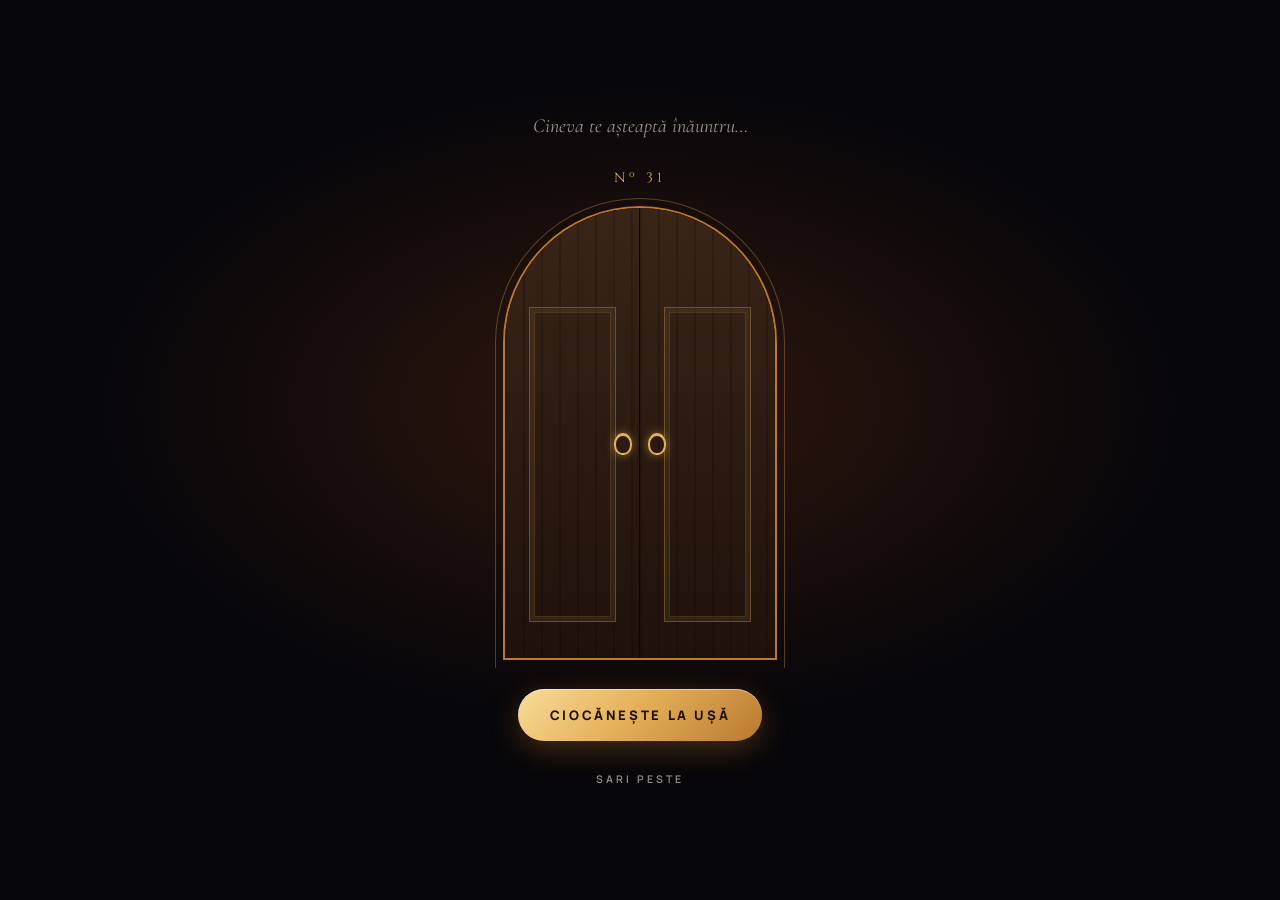
==== index.html @ 45ad18c3 "Invitația apare dintr-odată; confirmarea într-un singur card Co-Authored-By: Claude Opus 5.5 <norepl" ====
<!DOCTYPE html>
<html lang="ro">
<head>
    <meta charset="UTF-8">
    <meta name="viewport" content="width=device-width, initial-scale=1.0, viewport-fit=cover">
    <meta name="theme-color" content="#07060a">
    <title>🎃 Ziua Brianei — Halloween Party</title>
    <meta property="og:title" content="🎃 Ești invitat la ziua Brianei!">
    <meta property="og:description" content="Halloween Party · Sâmbătă, 31 octombrie 2026, ora 14:00">
    <link rel="preconnect" href="https://fonts.googleapis.com">
    <link rel="preconnect" href="https://fonts.gstatic.com" crossorigin>
    <link href="https://fonts.googleapis.com/css2?family=Cinzel:wght@500;700;800&family=Cormorant+Garamond:ital,wght@0,500;1,500;1,600&family=Manrope:wght@500;600;700;800&display=swap" rel="stylesheet">
    <link rel="stylesheet" href="theme.css">
    <style>
        /* ---------- Ușa de la intrare ---------- */
        .intro {
            position: fixed;
            inset: 0;
            z-index: 50;
            display: flex;
            flex-direction: column;
            align-items: center;
            justify-content: center;
            gap: 3.5dvh;
            padding: 24px;
            background:
                radial-gradient(ellipse 60% 50% at 50% 45%, rgba(232, 100, 28, 0.18), transparent 70%),
                #07060a;
            transition: opacity 0.8s ease 1s, visibility 0s linear 1.8s;
        }
        .intro.gone { opacity: 0; visibility: hidden; }
        .intro-pre { font-family: var(--serif); font-style: italic; font-size: 1.25rem; color: var(--muted); margin-bottom: 2.4rem; }

        .door {
            position: relative;
            width: min(56vw, 30dvh);
            aspect-ratio: 0.6;
            perspective: 1000px;
        }
        .door .arch {
            position: absolute;
            inset: -10px;
            border: 1px solid var(--line);
            border-bottom: none;
            border-radius: 999px 999px 0 0;
        }
        .door .inside {
            position: absolute;
            inset: 0;
            border-radius: 999px 999px 0 0;
            overflow: hidden;
            background: radial-gradient(ellipse at 50% 70%, #ffb45a 0%, #e8641c 25%, #3a1406 65%, #0b0507 100%);
            box-shadow: 0 0 0 2px var(--gold-3);
        }
        .leaf {
            position: absolute;
            top: 0; bottom: 0;
            width: 50%;
            background:
                repeating-linear-gradient(90deg, rgba(0,0,0,0.18) 0 2px, transparent 2px 18px),
                linear-gradient(180deg, #3a2418, #1f120b);
            transition: transform 1.3s cubic-bezier(0.65, 0, 0.25, 1);
        }
        .leaf.l { left: 0; transform-origin: left center; border-radius: 999px 0 0 0 / 999px 0 0 0; box-shadow: inset -1px 0 0 #0b0604; }
        .leaf.r { right: 0; transform-origin: right center; border-radius: 0 999px 0 0 / 0 999px 0 0; }
        .leaf::before {
            content: '';
            position: absolute;
            inset: 22% 18% 8%;
            border: 1px solid rgba(230, 177, 90, 0.35);
            box-shadow: inset 0 0 0 4px rgba(0,0,0,0.25), inset 0 0 0 5px rgba(230, 177, 90, 0.18);
        }
        .ring {
            position: absolute;
            top: 50%;
            width: 18px; height: 22px;
            border: 2.5px solid var(--gold);
            border-top-width: 3px;
            border-radius: 50% 50% 45% 45%;
            box-shadow: 0 0 10px rgba(230, 177, 90, 0.5);
        }
        .leaf.l .ring { right: 8px; }
        .leaf.r .ring { left: 8px; }
        .door .num {
            position: absolute;
            top: -2.4rem; left: 50%;
            transform: translateX(-50%);
            font-family: var(--display);
            font-size: 0.85rem;
            letter-spacing: 0.3em;
            color: var(--gold);
            white-space: nowrap;
        }
        .intro.knock .door { animation: knock 0.45s ease 2; }
        @keyframes knock {
            0%, 100% { transform: none; }
            25% { transform: translateX(-3px) rotate(-0.6deg); }
            50% { transform: translateX(3px) rotate(0.6deg); }
        }
        .intro.open .leaf.l { transform: rotateY(-108deg); }
        .intro.open .leaf.r { transform: rotateY(108deg); }
        .intro.open .door .inside { box-shadow: 0 0 0 2px var(--gold-3), 0 0 120px 40px rgba(232, 120, 40, 0.45); transition: box-shadow 1s; }

        .toc {
            position: absolute;
            right: -3.2rem; top: 40%;
            font-family: var(--serif);
            font-style: italic;
            font-weight: 600;
            font-size: 1.3rem;
            color: var(--gold-2);
            opacity: 0;
            transform: translateY(6px);
            transition: opacity 0.2s, transform 0.2s;
        }
        .intro.knock .toc { opacity: 1; transform: none; }
        .knock-btn { width: auto; padding-inline: 2rem; }
        .skip {
            background: none; border: none;
            color: var(--muted);
            cursor: pointer;
        }
        .skip:hover { color: var(--gold-2); }

        /* Animația paginii așteaptă până se deschide ușa */
        main.screen { animation: page-in 0.7s ease both; }
        body.door-wait main.screen { animation: none; opacity: 0; }
        @keyframes page-in { from { opacity: 0; } }

        /* ---------- Invitația ---------- */
        .top { justify-content: center; color: var(--gold); }

        .hero .orn { width: 100%; }
        .hero {
            flex: 1;
            min-height: 0;
            display: flex;
            flex-direction: column;
            align-items: center;
            justify-content: center;
            text-align: center;
        }
        .pre {
            font-family: var(--serif);
            font-style: italic;
            font-weight: 500;
            font-size: clamp(1.2rem, 3dvh, 1.6rem);
            color: var(--muted);
        }
        .name {
            margin: 0.4dvh 0 1.4dvh;
            font-family: var(--display);
            font-weight: 700;
            font-size: min(16vw, 10.5dvh, 6rem);
            line-height: 1;
            letter-spacing: 0.04em;
            filter: drop-shadow(0 0 24px rgba(232, 140, 50, 0.35));
        }
        .tagline {
            margin-top: 1.4dvh;
            font-family: var(--serif);
            font-style: italic;
            font-size: clamp(1rem, 2.4dvh, 1.25rem);
            color: var(--muted);
        }

        .cd {
            display: flex;
            align-items: flex-start;
            justify-content: center;
            gap: 0.4rem;
            margin-top: 3.5dvh;
        }
        .cd .u { min-width: 3.6rem; }
        .cd b {
            display: block;
            font-family: var(--display);
            font-weight: 500;
            font-size: min(9vw, 5.4dvh, 2.6rem);
            line-height: 1;
            color: var(--ink);
            font-variant-numeric: tabular-nums;
        }
        .cd b.tick { animation: tick 0.5s cubic-bezier(0.2, 0.8, 0.2, 1); }
        @keyframes tick { from { opacity: 0.6; } }
        .seal { margin-bottom: 1.6dvh; }
        .cd .caps { display: block; margin-top: 0.5rem; color: var(--gold); font-size: 0.56rem; }
        .cd .sep { font-family: var(--display); font-size: min(7vw, 4dvh, 2rem); line-height: 1.1; color: var(--line); }
        .cd-done { font-family: var(--serif); font-style: italic; font-size: 1.5rem; color: var(--gold-2); }

        .details {
            display: grid;
            grid-template-columns: repeat(3, 1fr);
            margin: 3.5dvh 0 3dvh;
            padding: 2.2dvh 0.4rem;
        }
        .d { text-align: center; padding: 0 0.3rem; }
        .d + .d { border-left: 1px solid var(--faint); }
        .d svg { width: 22px; height: 22px; color: var(--gold); margin-bottom: 0.7dvh; }
        .d .caps { display: block; color: var(--muted); font-size: 0.55rem; margin-bottom: 0.35rem; }
        .d b {
            display: block;
            font-family: var(--serif);
            font-weight: 600;
            font-size: clamp(1.05rem, 2.5dvh, 1.3rem);
            line-height: 1.15;
        }

        .deadline {
            margin-top: 1.4dvh;
            text-align: center;
            font-family: var(--serif);
            font-style: italic;
            font-size: 1rem;
            color: var(--muted);
        }
        .deadline b { font-style: normal; font-weight: 600; color: var(--gold-2); }

        @media (max-height: 660px) {
            .tagline { display: none; }
            .seal { display: none; }
            .details { margin: 2.4dvh 0 2dvh; padding: 1.6dvh 0.4rem; }
            .d svg { display: none; }
            .btn { padding: 0.9rem 1.2rem; }
        }
    </style>
</head>
<body>

<div class="intro" id="intro">
    <p class="intro-pre">Cineva te așteaptă înăuntru…</p>
    <div class="door" aria-hidden="true">
        <span class="num">Nº 31</span>
        <div class="arch"></div>
        <div class="inside">
            <div class="leaf l"><span class="ring"></span></div>
            <div class="leaf r"><span class="ring"></span></div>
        </div>
        <span class="toc">toc, toc…</span>
    </div>
    <button type="button" class="btn knock-btn" id="knockBtn">Ciocănește la ușă</button>
    <button type="button" class="skip caps" id="skipBtn">sari peste</button>
</div>

<main class="screen">
    <div class="bar top caps">
        <div class="orn" style="width:100%">
            <span>Halloween Party</span>
        </div>
    </div>

    <section class="hero">
        <div class="seal" aria-hidden="true">
            <svg viewBox="0 0 100 100">
                <defs><path id="ring" d="M50 50m-38 0a38 38 0 1 1 76 0a38 38 0 1 1 -76 0"/></defs>
                <circle cx="50" cy="50" r="48" fill="none" stroke="currentColor" stroke-width="0.8"/>
                <circle cx="50" cy="50" r="28" fill="rgba(12,9,14,0.6)" stroke="currentColor" stroke-width="0.8"/>
                <g class="ring-text">
                    <text font-family="Cinzel, serif" font-size="8" letter-spacing="2.6" fill="currentColor">
                        <textPath href="#ring">HALLOWEEN ✦ MMXXVI ✦ BRIANA ✦</textPath>
                    </text>
                </g>
                <text x="50" y="61" text-anchor="middle" font-family="Cinzel, serif" font-weight="700" font-size="30" fill="url(#sealGold)">B</text>
                <defs>
                    <linearGradient id="sealGold" x1="0" y1="0" x2="1" y2="1">
                        <stop offset="0" stop-color="#f8dc9a"/><stop offset=".5" stop-color="#e6b15a"/><stop offset="1" stop-color="#b9792f"/>
                    </linearGradient>
                </defs>
            </svg>
        </div>
        <p class="pre">Ești invitat la ziua</p>
        <h1 class="name gold-text shine">Brianei</h1>
        <div class="orn" aria-hidden="true">
            <svg viewBox="0 0 24 24" fill="none" stroke="currentColor" stroke-width="1.4" stroke-linecap="round" stroke-linejoin="round">
                <path d="M12 6c-.3-1.6.4-3 1.8-3.6"/>
                <path d="M12 6c-4.5 0-8 3-8 7s3.5 7 8 7 8-3 8-7-3.5-7-8-7z"/>
                <path d="M12 6c-2 0-3.5 3-3.5 7s1.5 7 3.5 7 3.5-3 3.5-7-1.5-7-3.5-7z"/>
            </svg>
        </div>
        <p class="tagline">o după-amiază cu costume, dulciuri și puțină magie</p>

        <div class="cd" id="cd" aria-label="Timp rămas până la petrecere">
            <div class="u"><b id="cdD">--</b><span class="caps">zile</span></div>
            <span class="sep">·</span>
            <div class="u"><b id="cdH">--</b><span class="caps">ore</span></div>
            <span class="sep">·</span>
            <div class="u"><b id="cdM">--</b><span class="caps">minute</span></div>
            <span class="sep">·</span>
            <div class="u"><b id="cdS">--</b><span class="caps">secunde</span></div>
        </div>

        <div class="details frame" style="width:100%">
            <i class="c1"></i><i class="c2"></i>
            <div class="d">
                <svg viewBox="0 0 24 24" fill="none" stroke="currentColor" stroke-width="1.4" stroke-linecap="round" stroke-linejoin="round"><rect x="3.5" y="5" width="17" height="15" rx="1.5"/><path d="M3.5 9.5h17M8 3v4M16 3v4"/></svg>
                <span class="caps">Sâmbătă</span>
                <b>31 Octombrie</b>
            </div>
            <div class="d">
                <svg viewBox="0 0 24 24" fill="none" stroke="currentColor" stroke-width="1.4" stroke-linecap="round" stroke-linejoin="round"><circle cx="12" cy="12" r="8.5"/><path d="M12 7v5l3 2"/></svg>
                <span class="caps">Ora</span>
                <b>14:00</b>
            </div>
            <div class="d">
                <svg viewBox="0 0 24 24" fill="none" stroke="currentColor" stroke-width="1.4" stroke-linecap="round" stroke-linejoin="round"><path d="M3 8c3-1.5 6-1.5 9 0 3-1.5 6-1.5 9 0 0 5-2 9-5 9-2 0-3-1.5-4-3-1 1.5-2 3-4 3-3 0-5-4-5-9z"/><path d="M7 11.5c.8-.6 1.8-.6 2.6 0M14.4 11.5c.8-.6 1.8-.6 2.6 0"/></svg>
                <span class="caps">Dress code</span>
                <b>Costum de Halloween</b>
            </div>
        </div>
    </section>

    <a href="confirma/" class="btn">Confirmă prezența <span class="arr">→</span></a>
    <p class="deadline">Vă rugăm să confirmați până pe <b>28 octombrie 2026</b></p>
</main>

<script src="atmosphere.js"></script>
<script>
    // Numărătoare inversă (ora României, UTC+2 după 25 octombrie)
    const PARTY = new Date('2026-10-31T14:00:00+02:00').getTime();
    const pad = n => String(n).padStart(2, '0');
    function set(id, v) {
        const el = document.getElementById(id);
        if (el.textContent === v) return;
        el.textContent = v;
        el.classList.remove('tick');
        void el.offsetWidth;
        el.classList.add('tick');
    }
    function tick() {
        const left = PARTY - Date.now();
        if (left <= 0) {
            document.getElementById('cd').innerHTML = '<p class="cd-done">Petrecerea a început!</p>';
            return;
        }
        const s = Math.floor(left / 1000);
        set('cdD', pad(Math.floor(s / 86400)));
        set('cdH', pad(Math.floor(s / 3600) % 24));
        set('cdM', pad(Math.floor(s / 60) % 60));
        set('cdS', pad(s % 60));
        setTimeout(tick, 1000 - (Date.now() % 1000));
    }
    tick();

    // Ușa: o dată pe sesiune
    const intro = document.getElementById('intro');
    let seen = false;
    try { seen = sessionStorage.getItem('briana-door') === '1'; } catch (e) {}
    if (seen || matchMedia('(prefers-reduced-motion: reduce)').matches) intro.remove();
    else document.body.classList.add('door-wait');

    function openDoor(fast) {
        try { sessionStorage.setItem('briana-door', '1'); } catch (e) {}
        if (fast) { intro.remove(); document.body.classList.remove('door-wait'); return; }
        intro.classList.add('knock');
        setTimeout(() => {
            intro.classList.remove('knock');
            intro.classList.add('open', 'gone');
            setTimeout(() => document.body.classList.remove('door-wait'), 900);
            setTimeout(() => intro.remove(), 1900);
        }, 950);
    }
    document.getElementById('knockBtn')?.addEventListener('click', () => openDoor(false), { once: true });
    document.getElementById('skipBtn')?.addEventListener('click', () => openDoor(true));
</script>
</body>
</html>
---- theme.css ----
:root {
    color-scheme: dark;
    --bg: #07060a;
    --ink: #f3e9d8;
    --muted: rgba(243, 233, 216, 0.62);
    --faint: rgba(243, 233, 216, 0.12);
    --gold: #e6b15a;
    --gold-2: #f8dc9a;
    --gold-3: #b9792f;
    --pumpkin: #e8641c;
    --line: rgba(230, 177, 90, 0.32);
    --panel: rgba(12, 9, 14, 0.55);
    --gold-grad: linear-gradient(135deg, #f8dc9a 0%, #e6b15a 45%, #b9792f 100%);
    --display: 'Cinzel', 'Times New Roman', serif;
    --serif: 'Cormorant Garamond', Georgia, serif;
    --sans: 'Manrope', system-ui, sans-serif;
}

* { margin: 0; padding: 0; box-sizing: border-box; }

html, body { height: 100%; }

body {
    font-family: var(--sans);
    background: var(--bg);
    color: var(--ink);
    height: 100vh;
    height: 100dvh;
    overflow: hidden;
    -webkit-font-smoothing: antialiased;
    font-variant-numeric: lining-nums;
}

/* ---------- Atmosfera ---------- */
.atmo { position: fixed; inset: 0; pointer-events: none; overflow: hidden; z-index: 0; }

.atmo .photo {
    position: absolute;
    inset: -4%;
    background: url('halloween_bg.jpg') center 30% / cover no-repeat;
    filter: brightness(0.42) saturate(1.15) contrast(1.05);
    animation: drift-photo 40s ease-in-out infinite alternate;
}
/* URL-ul e relativ la acest fișier CSS, deci merge din ambele pagini */
.sub .atmo .photo { filter: brightness(0.26) saturate(1.1) blur(2px); }
@keyframes drift-photo { to { transform: scale(1.08) translate(-1.5%, -1%); } }

.atmo .vignette {
    position: absolute;
    inset: 0;
    background:
        radial-gradient(ellipse 75% 60% at 50% 42%, transparent 0%, rgba(7, 6, 10, 0.55) 70%, rgba(7, 6, 10, 0.95) 100%),
        linear-gradient(180deg, rgba(7, 6, 10, 0.55) 0%, transparent 25%, transparent 55%, rgba(7, 6, 10, 0.92) 100%);
}

.atmo .glow {
    position: absolute;
    left: 50%; top: 40%;
    width: 120vmax; height: 120vmax;
    transform: translate(-50%, -50%);
    background: radial-gradient(circle, rgba(232, 100, 28, 0.13) 0%, transparent 45%);
    animation: breathe 7s ease-in-out infinite;
}
@keyframes breathe { 50% { opacity: 0.55; } }

.atmo .fog {
    position: absolute;
    left: -50%;
    width: 200%;
    height: 45%;
    bottom: -8%;
    background:
        radial-gradient(ellipse 30% 50% at 20% 60%, rgba(200, 190, 220, 0.10), transparent 70%),
        radial-gradient(ellipse 25% 45% at 55% 55%, rgba(200, 190, 220, 0.08), transparent 70%),
        radial-gradient(ellipse 30% 50% at 85% 65%, rgba(200, 190, 220, 0.10), transparent 70%);
    filter: blur(8px);
    animation: fog 38s linear infinite;
}
.atmo .fog.f2 { bottom: 10%; opacity: 0.6; animation-duration: 60s; animation-direction: reverse; }
@keyframes fog { from { transform: translateX(0); } to { transform: translateX(25%); } }

.atmo .ember {
    position: absolute;
    bottom: -10px;
    width: 3px; height: 3px;
    border-radius: 50%;
    background: var(--gold-2);
    box-shadow: 0 0 6px 2px rgba(232, 140, 50, 0.7);
    animation: rise linear infinite;
}
@keyframes rise {
    0% { transform: translate(0, 0); opacity: 0; }
    10% { opacity: 0.9; }
    100% { transform: translate(var(--dx), -105vh); opacity: 0; }
}

.atmo .bat {
    position: absolute;
    width: 34px;
    opacity: 0;
    color: #050407;
    filter: drop-shadow(0 0 1px rgba(243, 233, 216, 0.25));
    animation: fly 14s linear infinite;
}
.atmo .bat svg { width: 100%; animation: flap 0.28s ease-in-out infinite alternate; transform-origin: center; }
@keyframes flap { to { transform: scaleY(0.45); } }
@keyframes fly {
    0% { transform: translate(-10vw, 0) scale(0.7); opacity: 0; }
    3% { opacity: 1; }
    25% { transform: translate(35vw, -6vh) scale(0.9); }
    45% { transform: translate(80vw, 3vh) scale(0.6); opacity: 1; }
    50%, 100% { transform: translate(115vw, -8vh) scale(0.5); opacity: 0; }
}

/* ---------- Așezare ---------- */
.screen {
    position: relative;
    z-index: 1;
    height: 100vh;
    height: 100dvh;
    max-width: 560px;
    margin: 0 auto;
    padding: max(16px, env(safe-area-inset-top)) 20px max(18px, env(safe-area-inset-bottom));
    display: flex;
    flex-direction: column;
}

.caps {
    font-family: var(--sans);
    font-size: 0.66rem;
    font-weight: 600;
    letter-spacing: 0.28em;
    text-transform: uppercase;
}

.bar {
    display: flex;
    align-items: center;
    justify-content: space-between;
    gap: 1rem;
    color: var(--muted);
}
.bar a { color: inherit; text-decoration: none; transition: color 0.2s; }
.bar a:hover { color: var(--gold-2); }

/* Ornament: linie — simbol — linie */
.orn {
    display: flex;
    align-items: center;
    justify-content: center;
    gap: 0.8rem;
    color: var(--gold);
}
.orn::before, .orn::after {
    content: '';
    height: 1px;
    flex: 1;
    max-width: 90px;
    background: linear-gradient(90deg, transparent, var(--gold));
}
.orn::after { background: linear-gradient(90deg, var(--gold), transparent); }
.orn svg { width: 18px; height: 18px; flex-shrink: 0; }

.gold-text {
    background: var(--gold-grad);
    -webkit-background-clip: text;
    background-clip: text;
    color: transparent;
}

/* Ramă cu colțuri */
.frame {
    position: relative;
    border: 1px solid var(--line);
    background: var(--panel);
    backdrop-filter: blur(6px);
    -webkit-backdrop-filter: blur(6px);
}
.frame::before, .frame::after,
.frame > .c1, .frame > .c2 {
    content: '';
    position: absolute;
    width: 14px; height: 14px;
    border-color: var(--gold);
    border-style: solid;
    pointer-events: none;
}
.frame::before { top: -1px; left: -1px; border-width: 2px 0 0 2px; }
.frame::after { bottom: -1px; right: -1px; border-width: 0 2px 2px 0; }
.frame > .c1 { top: -1px; right: -1px; border-width: 2px 2px 0 0; }
.frame > .c2 { bottom: -1px; left: -1px; border-width: 0 0 2px 2px; }

/* ---------- Butoane ---------- */
button:focus, a:focus { outline: none; }
button:focus-visible, a:focus-visible { outline: 2px solid var(--gold); outline-offset: 3px; }

.btn {
    position: relative;
    display: flex;
    align-items: center;
    justify-content: center;
    gap: 0.7rem;
    width: 100%;
    padding: 1.05rem 1.4rem;
    border: none;
    border-radius: 999px;
    background: var(--gold-grad);
    color: #1a1006;
    font-family: var(--sans);
    font-size: 0.82rem;
    font-weight: 800;
    letter-spacing: 0.2em;
    text-transform: uppercase;
    text-decoration: none;
    cursor: pointer;
    overflow: hidden;
    box-shadow: 0 8px 30px rgba(232, 140, 50, 0.28), inset 0 1px 0 rgba(255, 255, 255, 0.45);
    transition: transform 0.15s, box-shadow 0.2s, opacity 0.2s;
    -webkit-tap-highlight-color: transparent;
}
.btn::after {
    content: '';
    position: absolute;
    top: 0; bottom: 0;
    width: 40%;
    left: -60%;
    background: linear-gradient(100deg, transparent, rgba(255, 255, 255, 0.55), transparent);
    transform: skewX(-20deg);
    animation: shine 4.5s ease-in-out infinite;
}
@keyframes shine { 0%, 60% { left: -60%; } 100% { left: 130%; } }
.btn:hover { box-shadow: 0 10px 40px rgba(232, 140, 50, 0.45), inset 0 1px 0 rgba(255, 255, 255, 0.45); }
.btn:active:not(:disabled) { transform: scale(0.98); }
.btn:disabled { opacity: 0.35; cursor: default; box-shadow: none; }
.btn:disabled::after { display: none; }
.btn .arr { font-size: 1.1rem; letter-spacing: 0; transition: transform 0.2s; }
.btn:hover:not(:disabled) .arr { transform: translateX(4px); }

.btn-line {
    background: rgba(12, 9, 14, 0.5);
    color: var(--gold-2);
    border: 1px solid var(--line);
    box-shadow: none;
}
.btn-line::after { display: none; }
.btn-line:hover { border-color: var(--gold); box-shadow: none; background: rgba(230, 177, 90, 0.08); }

@media (prefers-reduced-motion: reduce) {
    *, *::before, *::after { animation: none !important; transition: none !important; }
}

/* ---------- Detalii premium ---------- */

/* Textură de film */
.atmo .grain {
    position: absolute;
    inset: -50%;
    opacity: 0.09;
    mix-blend-mode: overlay;
    background-image: url("data:image/svg+xml,%3Csvg xmlns='http://www.w3.org/2000/svg' width='160' height='160'%3E%3Cfilter id='n'%3E%3CfeTurbulence type='fractalNoise' baseFrequency='0.85' numOctaves='3' stitchTiles='stitch'/%3E%3C/filter%3E%3Crect width='100%25' height='100%25' filter='url(%23n)'/%3E%3C/svg%3E");
    animation: grain 0.9s steps(4) infinite;
}
@keyframes grain {
    25% { transform: translate(-3%, 2%); }
    50% { transform: translate(2%, -3%); }
    75% { transform: translate(-1%, -2%); }
}

/* Lumânarea care urmărește degetul / mouse-ul */
.atmo .spot {
    position: absolute;
    left: 0; top: 0;
    width: 70vmax; height: 70vmax;
    margin: -35vmax 0 0 -35vmax;
    border-radius: 50%;
    background: radial-gradient(circle, rgba(255, 170, 80, 0.10) 0%, transparent 55%);
    transform: translate(var(--mx, 50vw), var(--my, 40vh));
    transition: transform 0.6s cubic-bezier(0.2, 0.8, 0.2, 1);
    animation: flicker 3.2s ease-in-out infinite;
}
@keyframes flicker {
    0%, 100% { opacity: 1; }
    20% { opacity: 0.82; }
    23% { opacity: 0.95; }
    60% { opacity: 0.88; }
}

/* Paralaxă pe fundal */
.atmo .photo { translate: var(--px, 0) var(--py, 0); transition: translate 0.8s cubic-bezier(0.2, 0.8, 0.2, 1); }

/* Strălucire care trece peste textul auriu */
.gold-text.shine {
    background-image: linear-gradient(110deg, #b9792f 0%, #e6b15a 30%, #fff1c9 45%, #e6b15a 60%, #b9792f 100%);
    background-size: 250% 100%;
    animation: gold-sweep 7s ease-in-out infinite;
}
@keyframes gold-sweep {
    0%, 100% { background-position: 100% 0; }
    50% { background-position: 0% 0; }
}

/* Rama dublă */
.frame { outline: 1px solid rgba(230, 177, 90, 0.12); outline-offset: -6px; }

/* Intrare coregrafiată */
.rv { opacity: 0; transform: translateY(14px); filter: blur(6px); animation: reveal 1.1s cubic-bezier(0.2, 0.8, 0.2, 1) forwards; animation-delay: var(--d, 0s); }
@keyframes reveal { to { opacity: 1; transform: none; filter: blur(0); } }
.gold-text.shine.rv {
    animation: reveal 1.1s cubic-bezier(0.2, 0.8, 0.2, 1) var(--d, 0s) forwards, gold-sweep 7s ease-in-out infinite;
}

.orn.draw::before, .orn.draw::after { transform: scaleX(0); animation: draw 1.4s cubic-bezier(0.6, 0, 0.2, 1) forwards; animation-delay: var(--d, 0s); }
.orn.draw::before { transform-origin: right; }
.orn.draw::after { transform-origin: left; }
@keyframes draw { to { transform: scaleX(1); } }

/* Sigiliul cu monogramă */
.seal { width: min(22vw, 10dvh, 88px); aspect-ratio: 1; color: var(--gold); }
.seal svg { width: 100%; height: 100%; overflow: visible; }
.seal .ring-text { transform-origin: 50px 50px; animation: spin 60s linear infinite; }
@keyframes spin { to { transform: rotate(360deg); } }

.btn { transition: transform 0.2s, box-shadow 0.25s, opacity 0.2s; }
.btn:hover:not(:disabled) { transform: translateY(-2px); }

@media (prefers-reduced-motion: reduce) {
    .rv { opacity: 1; transform: none; filter: none; }
    .orn.draw::before, .orn.draw::after { transform: none; }
}
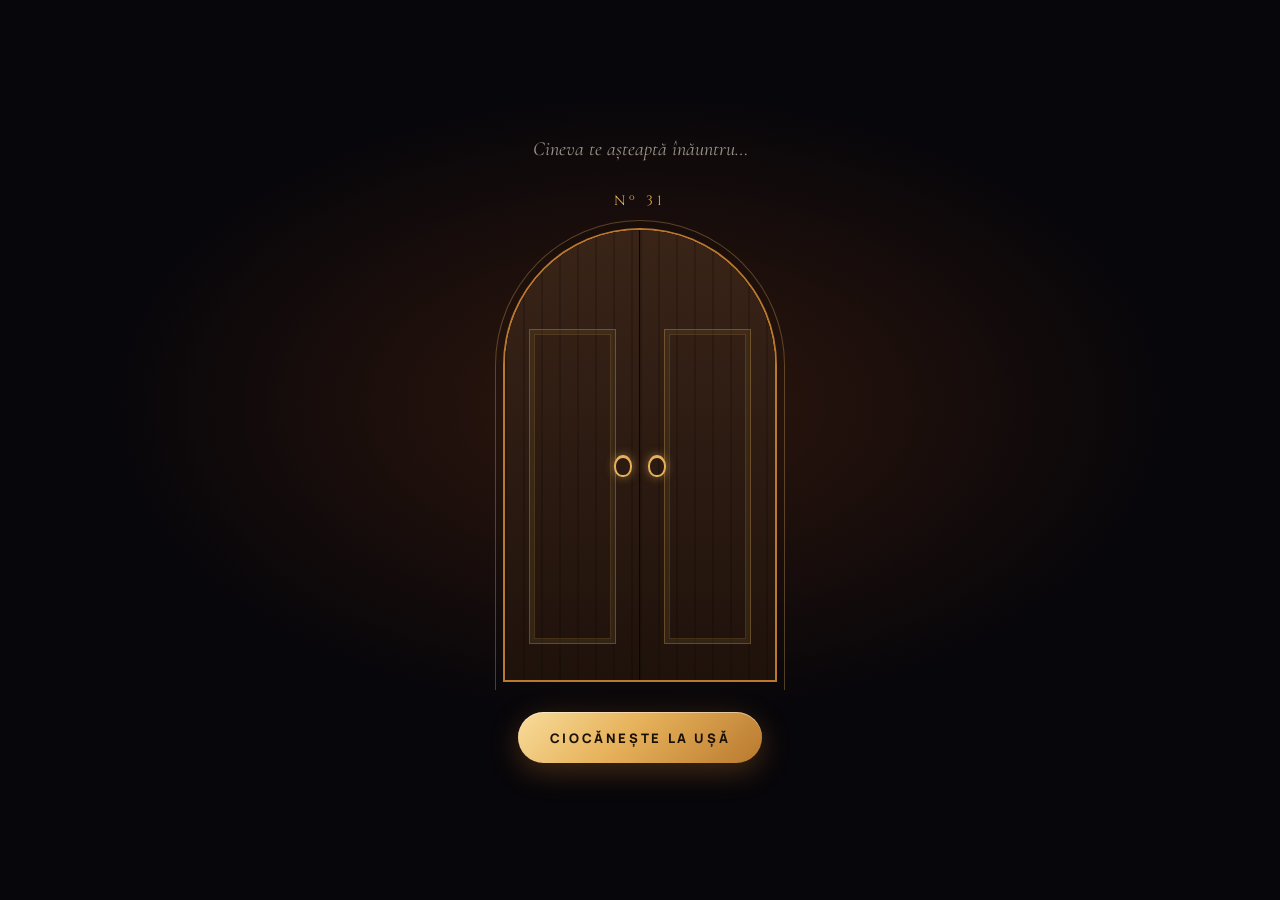
==== commit 9e03d7e0: "Sunet de ciocănit și scârțâit la ușă; fără „sari peste” Co-Authored-By: Claude Opus 5.5 <noreply@ant" ====
--- a/index.html
+++ b/index.html
@@ -115,17 +115,11 @@
         }
         .intro.knock .toc { opacity: 1; transform: none; }
         .knock-btn { width: auto; padding-inline: 2rem; }
-        .skip {
-            background: none; border: none;
-            color: var(--muted);
-            cursor: pointer;
-        }
-        .skip:hover { color: var(--gold-2); }
 
         /* Animația paginii așteaptă până se deschide ușa */
-        main.screen { animation: page-in 0.7s ease both; }
-        body.door-wait main.screen { animation: none; opacity: 0; }
-        @keyframes page-in { from { opacity: 0; } }
+        /* Pagina apare toată deodată, după ce s-au încărcat fonturile */
+        main.screen { transition: opacity 0.6s ease; }
+        body.loading main.screen, body.door-wait main.screen { opacity: 0; }
 
         /* ---------- Invitația ---------- */
         .top { justify-content: center; color: var(--gold); }
@@ -225,7 +219,7 @@
         }
     </style>
 </head>
-<body>
+<body class="loading">
 
 <div class="intro" id="intro">
     <p class="intro-pre">Cineva te așteaptă înăuntru…</p>
@@ -239,7 +233,6 @@
         <span class="toc">toc, toc…</span>
     </div>
     <button type="button" class="btn knock-btn" id="knockBtn">Ciocănește la ușă</button>
-    <button type="button" class="skip caps" id="skipBtn">sari peste</button>
 </div>
 
 <main class="screen">
@@ -315,6 +308,10 @@
 
 <script src="atmosphere.js"></script>
 <script>
+    // Arată pagina abia când fonturile sunt gata (maxim 1,5 s de așteptare)
+    Promise.race([document.fonts.ready, new Promise(r => setTimeout(r, 1500))])
+        .then(() => document.body.classList.remove('loading'));
+
     // Numărătoare inversă (ora României, UTC+2 după 25 octombrie)
     const PARTY = new Date('2026-10-31T14:00:00+02:00').getTime();
     const pad = n => String(n).padStart(2, '0');
@@ -348,9 +345,84 @@
     if (seen || matchMedia('(prefers-reduced-motion: reduce)').matches) intro.remove();
     else document.body.classList.add('door-wait');
 
-    function openDoor(fast) {
+    // Sunete generate în browser: ciocănit în lemn și scârțâit de ușă
+    function doorSounds() {
+        const AC = window.AudioContext || window.webkitAudioContext;
+        if (!AC) return;
+        const ctx = new AC();
+        const out = ctx.createGain();
+        out.gain.value = 0.9;
+        out.connect(ctx.destination);
+
+        function knock(t, strength = 1) {
+            // bufnitura (lemn gros)
+            const o = ctx.createOscillator();
+            const g = ctx.createGain();
+            o.type = 'sine';
+            o.frequency.setValueAtTime(190, t);
+            o.frequency.exponentialRampToValueAtTime(70, t + 0.12);
+            g.gain.setValueAtTime(0.0001, t);
+            g.gain.exponentialRampToValueAtTime(0.9 * strength, t + 0.004);
+            g.gain.exponentialRampToValueAtTime(0.0001, t + 0.18);
+            o.connect(g).connect(out);
+            o.start(t); o.stop(t + 0.2);
+
+            // pocnetul (contactul cu ușa)
+            const len = Math.floor(ctx.sampleRate * 0.05);
+            const buf = ctx.createBuffer(1, len, ctx.sampleRate);
+            const d = buf.getChannelData(0);
+            for (let i = 0; i < len; i++) d[i] = (Math.random() * 2 - 1) * Math.pow(1 - i / len, 4);
+            const n = ctx.createBufferSource();
+            n.buffer = buf;
+            const f = ctx.createBiquadFilter();
+            f.type = 'bandpass';
+            f.frequency.value = 900;
+            f.Q.value = 1.2;
+            const ng = ctx.createGain();
+            ng.gain.value = 0.6 * strength;
+            n.connect(f).connect(ng).connect(out);
+            n.start(t);
+        }
+
+        function creak(t) {
+            const o = ctx.createOscillator();
+            const f = ctx.createBiquadFilter();
+            const g = ctx.createGain();
+            o.type = 'sawtooth';
+            o.frequency.setValueAtTime(95, t);
+            o.frequency.linearRampToValueAtTime(140, t + 0.35);
+            o.frequency.linearRampToValueAtTime(80, t + 0.8);
+            o.frequency.linearRampToValueAtTime(115, t + 1.2);
+            // tremurul lemnului
+            const lfo = ctx.createOscillator();
+            const lg = ctx.createGain();
+            lfo.frequency.value = 23;
+            lg.gain.value = 18;
+            lfo.connect(lg).connect(o.frequency);
+            f.type = 'bandpass';
+            f.frequency.value = 1100;
+            f.Q.value = 6;
+            g.gain.setValueAtTime(0.0001, t);
+            g.gain.exponentialRampToValueAtTime(0.22, t + 0.15);
+            g.gain.setValueAtTime(0.22, t + 0.9);
+            g.gain.exponentialRampToValueAtTime(0.0001, t + 1.35);
+            o.connect(f).connect(g).connect(out);
+            o.start(t); lfo.start(t);
+            o.stop(t + 1.4); lfo.stop(t + 1.4);
+        }
+
+        const now = ctx.currentTime + 0.02;
+        knock(now, 1);
+        knock(now + 0.2, 0.85);
+        knock(now + 0.47, 1);
+        knock(now + 0.67, 0.85);
+        creak(now + 0.95);
+        setTimeout(() => ctx.close(), 3000);
+    }
+
+    function openDoor() {
         try { sessionStorage.setItem('briana-door', '1'); } catch (e) {}
-        if (fast) { intro.remove(); document.body.classList.remove('door-wait'); return; }
+        try { doorSounds(); } catch (e) {}
         intro.classList.add('knock');
         setTimeout(() => {
             intro.classList.remove('knock');
@@ -359,8 +431,7 @@
             setTimeout(() => intro.remove(), 1900);
         }, 950);
     }
-    document.getElementById('knockBtn')?.addEventListener('click', () => openDoor(false), { once: true });
-    document.getElementById('skipBtn')?.addEventListener('click', () => openDoor(true));
+    document.getElementById('knockBtn')?.addEventListener('click', openDoor, { once: true });
 </script>
 </body>
 </html>
